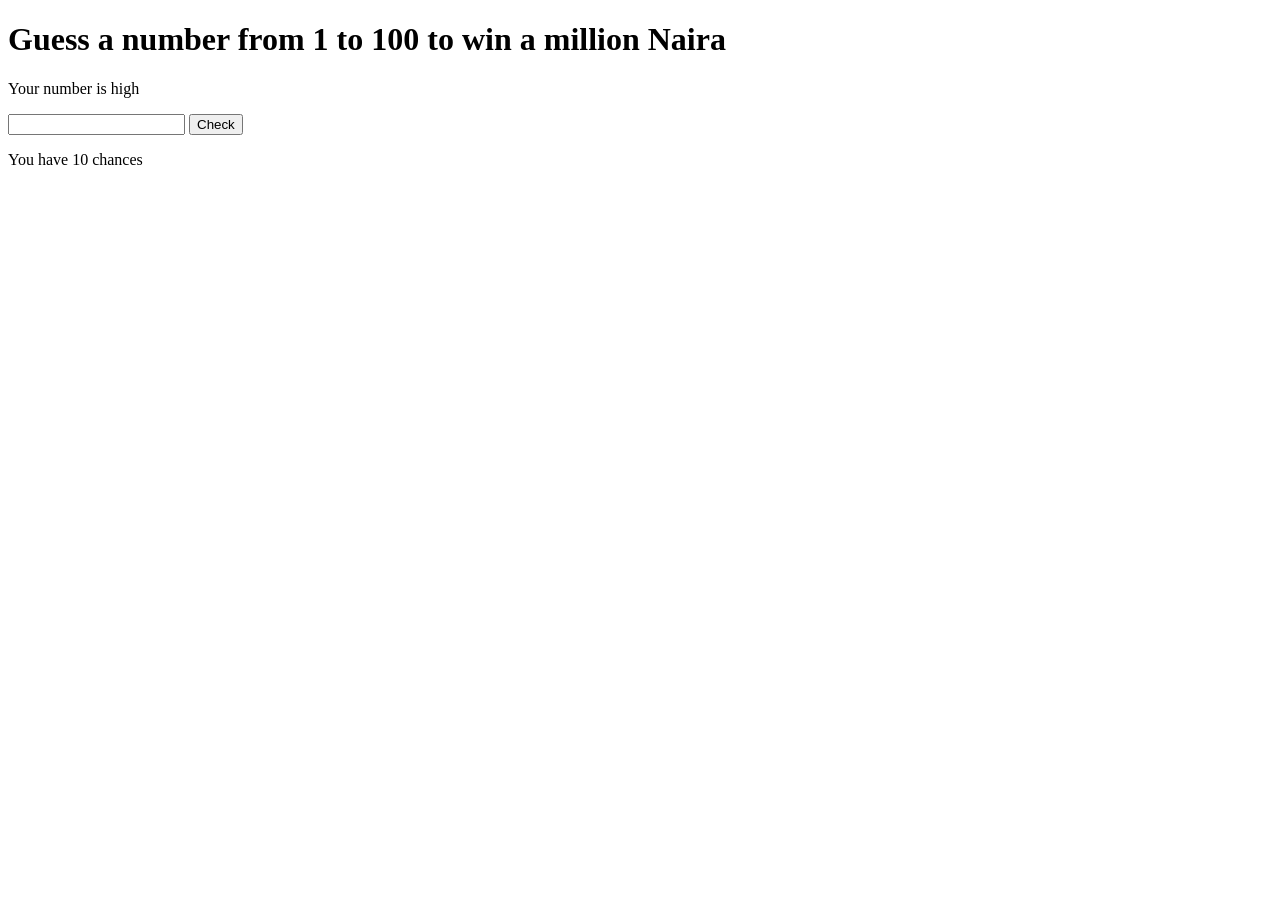
==== 09_guessing_game/index.html @ 3f712c97 "created html file for the project" ====
<!DOCTYPE html>
<html lang="en">

<head>
    <meta charset="UTF-8">
    <meta name="viewport" content="width=device-width, initial-scale=1.0">
    <title>Guessing Game</title>
    <link rel="stylesheet" href="style.css">
    <script src="script.js" module></script>
</head>

<body>
    <main class="wrapper">
        <h1>Guess a number from 1 to 100 to win a million Naira</h1>
        <p>Your number is high</p>
        <form>
            <input type="number">
            <button>Check</button>
        </form>
        <p>You have <span class="chances">10</span> chances</p>
    </main>
</body>

</html>
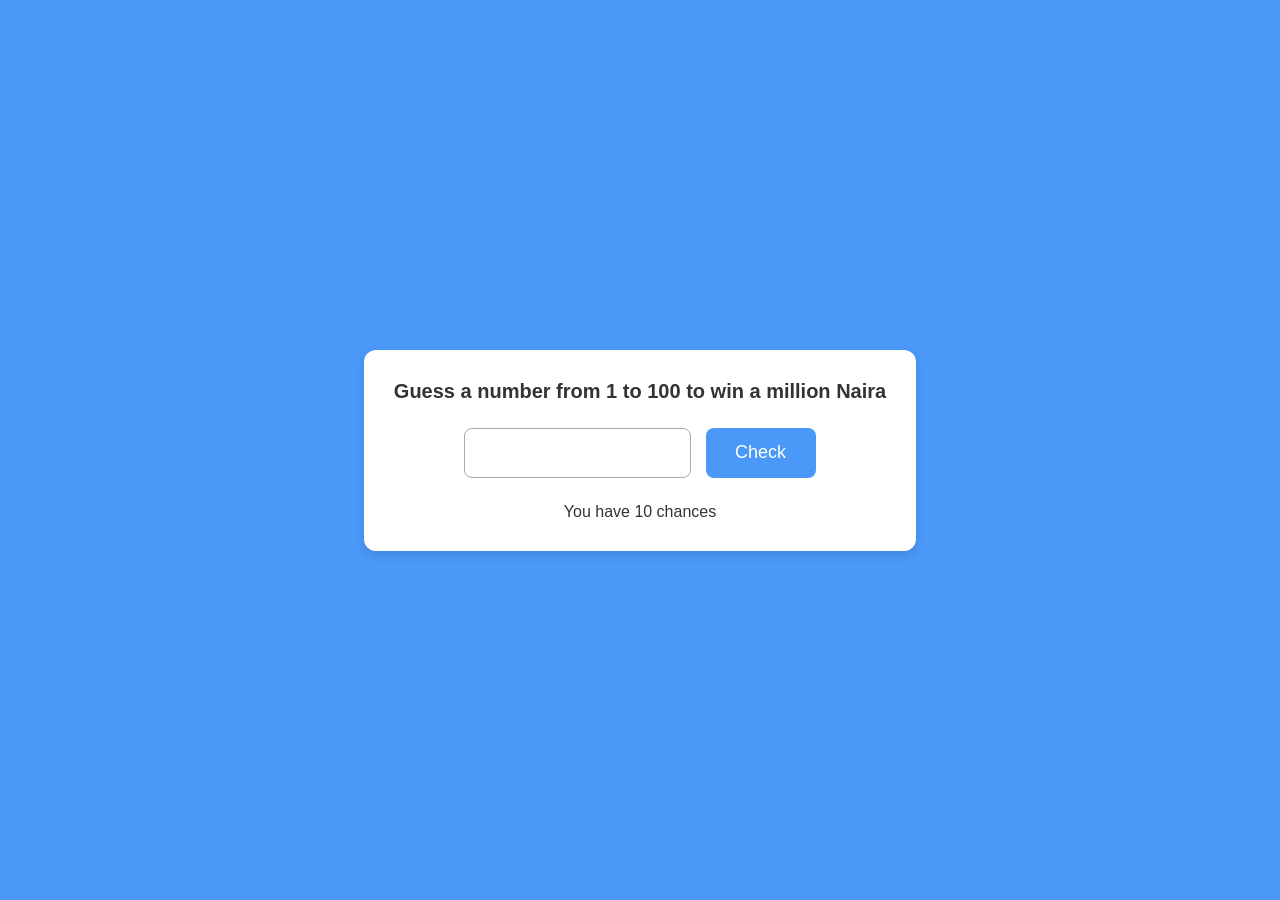
==== commit c8f66063: "modified index.html" ====
--- a/09_guessing_game/index.html
+++ b/09_guessing_game/index.html
@@ -12,8 +12,8 @@
 <body>
     <main class="wrapper">
         <h1>Guess a number from 1 to 100 to win a million Naira</h1>
-        <p>Your number is high</p>
-        <form>
+        <p class="message"></p>
+        <form class="input-field">
             <input type="number">
             <button>Check</button>
         </form>
--- a/09_guessing_game/style.css
+++ b/09_guessing_game/style.css
@@ -0,0 +1,85 @@
+@import url("https://fonts.googleapis.com/css2?family=Poppins:wght@400;500;600;700;800&display=swap");
+
+* {
+  margin: 0;
+  padding: 0;
+  box-sizing: border-box;
+}
+
+/* VARIABLES */
+:root {
+  --FF: "Poppins", sans-serif;
+  --FONT-COLOR: #333;
+  --ALT-COLOR: #aaa;
+  --PRIMARY-COLOR: #fff;
+  --BG-COLOR: #4a98f7;
+  --BUTTON-COLOR: #111;
+  --GRADIENT: linear-gradient(to right, #99004d 0%, #ff0080 100%);
+  --GRADIENT-REVERSE: linear-gradient(to left, #99004d 0%, #ff0080 100%);
+}
+
+body {
+  font-family: var(--FF);
+  min-height: 100vh;
+  display: flex;
+  align-items: center;
+  justify-content: center;
+  background-color: var(--BG-COLOR);
+  color: var(--FONT-COLOR);
+}
+
+.wrapper {
+  padding: 30px;
+  text-align: center;
+  border-radius: 12px;
+  background-color: var(--PRIMARY-COLOR);
+  box-shadow: 0 5px 10px rgba(0, 0, 0, 0.1);
+}
+
+.wrapper h1 {
+  font-size: 1.25rem;
+  font-weight: 600;
+}
+
+.wrapper form {
+  display: flex;
+  justify-content: center;
+  gap: 15px;
+  margin: 25px 0;
+}
+
+.wrapper form input,
+.wrapper form button {
+  font: inherit;
+  font-size: 18px;
+  height: 50px;
+  width: calc(100% / 2 - 20px);
+  outline: none;
+  padding: 0 20px;
+  border-radius: 8px;
+}
+
+.wrapper form input {
+  text-align: center;
+  font-size: 18px;
+  color: #707070;
+  border: 1px solid var(--ALT-COLOR);
+}
+
+input::-webkit-inner-spin-button,
+input::-webkit-outer-spin-button {
+  display: none;
+}
+
+.wrapper form button {
+  border: none;
+  background-color: var(--BG-COLOR);
+  color: var(--PRIMARY-COLOR);
+  cursor: pointer;
+  width: 110px;
+  transition: 0.3s;
+}
+
+.wrapper form button:active {
+  transform: scale(0.98);
+}
